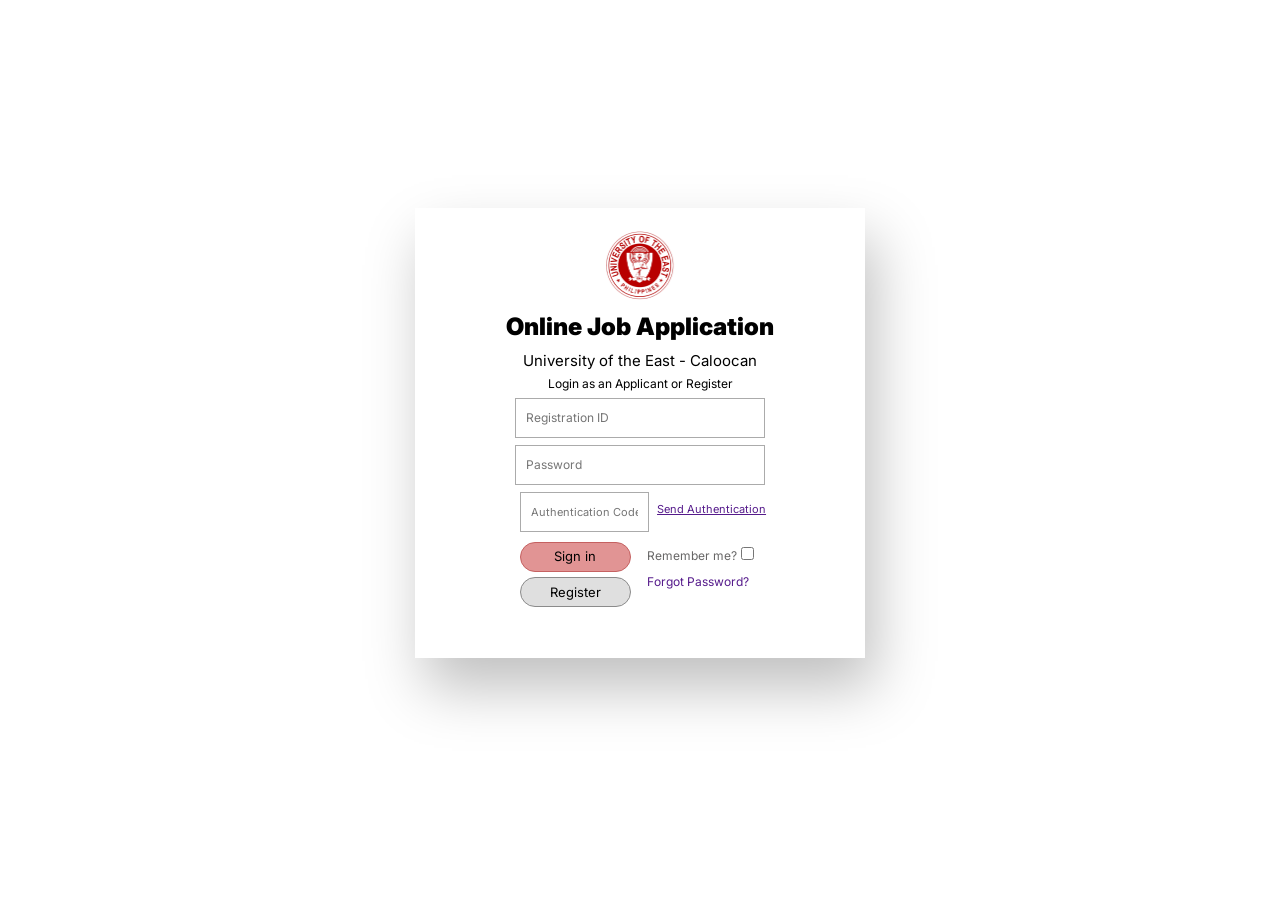
==== index.html @ 1a38f41e "Add files via upload" ====
<!DOCTYPE html>
<html>
    <head>
        <meta charset="UTF-8" />
        <title>UE Faculty Admission</title>
        <meta name="viewport" content="width=device-width, initial-scale=1.0" />
        <link href="style.css" rel="stylesheet" />
        <link href='https://fonts.googleapis.com/css?family=Inter' rel='stylesheet'>
        <style>
            body{
                background-image: url(images/Etm2bk5UUAI5oVB.png); 
                background-size: cover;
                background-repeat: no-repeat;
            }
            * {
                box-sizing: border-box;
            }
        </style>
    </head>
    <body>
        <div class="wrapper">
            <div class="center">
                <img src="images/uelogo.png" class="logo">
                <p class="title">Online Job Application</p>
                <p class="school">University of the East - Caloocan</p>
                <p class="head3">Login as an Applicant or Register</p>
                <input class="textbox" type="text" id="regID" name="registID" placeholder="Registration ID">
                <input class="textbox" type="password" id="password" name="passWord" placeholder="Password">
                <div class="float-container">
                    <div class="float-child">
                        <div><input class="code" type="text" id="authen" name="authentication" placeholder="Authentication Code"></div>
                    </div>
                    <div class="float-child">
                        <div><a href="" class="sendcode">Send Authentication</a></div>
                    </div>
                </div>
                <div class="float-container">
                    <div class="float-child">
                        <button type="submit"  class="signin">Sign in</button>
                        <button type="submit" id="signin" class="apply">Register</a>
                    </div>
                    <div class="float-child">
                        <div class="rem"><label for="remember" class="rem">Remember me?</label><input type="checkbox" name="remember" id="remember"/></div>
                        <a href="" class="forgot">Forgot Password?</a>
                    </div>
                </div>

                
            </div>
            <div id="myModal" class="modal">
                <div class="modal-content">
                    <p class="close">&times;</p>
                    <img src="images/uelogo.png" class="logo">
                    <h2 style="text-align: center;">University of the East<br><p style="font-size: 14px;">Caloocan Campus</p></h2>
                    <input type="text" id="modal" name="firstname" placeholder="First name">
                    <input type="text" id="modal" name="lastname" placeholder="Last name">
                    <input type="text" id="modal" name="pass" placeholder="Password">
                    <input type="text" id="modal" name="cpass" placeholder="Confirm Password">
                    <!--<select id="country" name="country">
                        <option value="australia">Select region</option>
                        <option value="australia">NCR</option>
                        <option value="canada">CAR</option>
                        <option value="usa">Region I</option>
                        <option value="usa">Region II</option>
                        <option value="usa">Region III</option>
                        <option value="usa">Region IV-A</option>
                        <option value="usa">Mimaropa</option>
                        <option value="usa">Region V</option>
                        <option value="usa">Region VI</option>
                        <option value="usa">Region VII</option>
                        <option value="usa">Region VIII</option>
                        <option value="usa">Region IX</option>
                        <option value="usa">Region X</option>
                        <option value="usa">Region XI</option>
                        <option value="usa">Region XII</option>
                        <option value="usa">Region XIII</option>
                        <option value="usa">Region BARMM</option>
                    </select> -->
                    <input type="email" id="modal" name="email" placeholder="Email">
                    <input type="text" id="modal" maxlength="11" placeholder="Contact number" step="2" ondrop="return false;" onpaste="return false;" onkeypress="return event.charCode>=48 && event.charCode<=57">
                    <br><br><br><br>
                    <button class="next" id="next">Register</button>
                    
                    <script>
                        // Get the modal
                        var modal = document.getElementById("myModal");
                        
                        // Get the button that opens the modal
                        var btn = document.getElementById("signin");
                        
                        // Get the <span> element that closes the modal
                        var span = document.getElementsByClassName("close")[0];
                        
                        // When the user clicks the button, open the modal 
                        btn.onclick = function() {
                          modal.style.display = "block";
                        }
                        
                        // When the user clicks on <span> (x), close the modal
                        span.onclick = function() {
                          modal.style.display = "none";
                        }
                        
                        // When the user clicks anywhere outside of the modal, close it
                        window.onclick = function(event) {
                          if (event.target == modal) {
                            modal.style.display = "none";
                          }
                        }
                    </script>
                </div>
            </div>
        </div>
    </body>
</html>
---- style.css ----
/* Rectangle 4 */
div.center{
    margin: auto;
    width: 450px;
    height: 450px;
    padding: 10px;

    background: rgba(255, 255, 255, 0.9);
    box-shadow: 10px 30px 55px rgba(0, 0, 0, 0.25);
}

div.center:hover{
    z-index: 100;
    animation: scale 0.4s linear;
    animation-fill-mode: forwards;
}

.wrapper{
    width: 100%;
    padding: 200px 0px;
}

/* UE Logo */
.logo{
    display: block;
    width: 78.08px;
    height: 75px;
    margin:auto;
    margin-top: 10px;
}

/* Online Job Application */
.title{
    display: block;
    margin-top: 2%;
    margin-bottom: 0%;
    margin-left: auto;
    margin-right: auto;
    height: 24px;

    font-family: 'Inter';
    text-align:center;
    font-weight: 1000;
    font-size: 24px;
}

/* University of the East - Caloocan */
.school{
    display: block;
    margin-left: auto;
    margin-right: auto;
    height: 10px;

    font-family: 'Inter';
    text-align:center;
    font-style: normal;
    font-weight: 400;
    font-size: 15px;
}



/* Login as Applicant or Register */
.head3{
    display: block;
    margin-left: auto;
    margin-right: auto;
    height: 10px;

    font-family: 'Inter';
    text-align:center;
    font-style: normal;
    font-weight: 400;
    font-size: 12px;
    line-height: 15px;
}

/* registration ID */
.textbox{
    display: block;
    width: 250px;
    height: 40px;
    margin-left: auto;
    margin-right: auto;
    margin-bottom: 7px;
    padding: 10px;

    font-family: 'Inter';
    text-align: left;
    font-style: normal;
    font-weight: 400;
    font-size: 12px;
    
    background: rgba(255, 255, 255, 0.5);
    border: 1px solid rgba(88, 88, 88, 0.5);
}

.code{
    width: 129px;
    height: 40px;

    font-family: 'Inter';
    text-align: left;
    font-size: 11px;
    padding: 10px;
    
    background: rgba(255, 255, 255, 0.5);
    border: 1px solid rgba(88, 88, 88, 0.5);
}

.sendcode{
    display: block;
    width: 140px;
    height: 40px;
    padding: 10px;

    font-family: 'Inter';
    text-align: left;
    font-style: normal;
    font-weight: 400;
    font-size: 11px;
    line-height: 15px;
}

.float-container {
    display: block;
    width: auto;
    height: 40px;
    margin-left: 22%;
}

.float-child {
    width: 38%;
    float: left;
}  

/* Sign in */

.signin{
    box-sizing: border-box;
    
    display: block;
    margin-left: 0%;
    margin-top: 10px;
    width: 111px;
    height: 30px;

    font-family: 'Inter';
    text-align: center;
    font-style: normal;
    font-weight: 400;
    font-size: 13px;
    line-height: 15px;

    background: #E19494;
    border: 1px solid #C56161;
    border-radius: 25px;
}

.apply{
    box-sizing: border-box;
    
    display: block;
    margin-left: 0%;
    margin-top: 5px;
    padding: 4%;
    width: 111px;
    height: 30px;

    font-family: 'Inter';
    text-align: center;
    font-style: normal;
    font-weight: 400;
    font-size: 13px;
    color:black;
    text-decoration: none;

    background: #DFDFDF;
    border: 1px solid #8b8b8b;
    border-radius: 25px;
}

.apply:hover{
    z-index: 100;
    animation: scale 0.4s linear;
    animation-fill-mode: forwards;
}

@keyframes scaledown {
    0%{
        -webkit-animation: scale(1.1);
        transform: scale(1.1);
    }
    100%{
        -webkit-animation: scale(1.0);
        transform: scale(1.0);
    }
}

@keyframes scale {
    0%{
        -webkit-animation: scale(1.0);
        transform: scale(1.0);
    }
    100%{
        -webkit-animation: scale(1.1);
        transform: scale(1.1);
    }
}

.signin:hover{
    z-index: 100;
    animation: scale 0.4s linear;
    animation-fill-mode: forwards;
}

.rem{
    box-sizing: border-box;

    margin-left: 0%;
    margin-top: 10%;
    width: auto;
    height: 30px;

    font-family: 'Inter';
    font-style: normal;
    font-weight: 400;
    font-size: 12px;
    line-height: 19px;
    color: #676666;
}

.forgot{
    display: block;
    width: 140px;
    height: 20px;

    font-family: 'Inter';
    text-align: left;
    font-style: normal;
    font-weight: 400;
    font-size: 12px;
    text-decoration: none;
}

input[type=text]#modal, select {
    width: 80%;
    padding: 12px 16px;
    margin: 0px 0px 6px 10%;
    background-color: #FFFFFF;
    display: inline-block;
    border: 1px solid #ccc;
    border-radius: 4px;
    box-sizing: border-box;
}

input[type=email], select {
    width: 80%;
    padding: 12px 16px;
    margin: 0px 0px 6px 10%;
    background-color: #FFFFFF;
    display: inline-block;
    border: 1px solid #ccc;
    border-radius: 4px;
    box-sizing: border-box;
}

.next{
    display: inline-block;
    width: 80%;
    background-color: #4CAF50;
    color: white;
    padding: 14px 20px;
    margin-left: 10%;
    border: none;
    border-radius: 4px;
    cursor: pointer;

    font-family: 'Inter';
    font-weight: 400px;
    text-align: center;
    font-size: 12px;
}

.next:hover {
    background-color: #45a040;
}

.next:active{
    background-color: #627264;
}

.modal {
    display: none; /* Hidden by default */
    position: fixed; /* Stay in place */
    z-index: 1; /* Sit on top */
    left: 0;
    top: 0;
    padding: 100px;
    width: 100%; /* Full width */
    height: 100%; /* Full height */
    overflow: auto; /* Enable scroll if needed */
    background-color: rgb(0,0,0); /* Fallback color */
    background-color: rgba(0,0,0,0.4); /* Black w/ opacity */
}

.modal-header {
    padding: 2px 16px;
    background-color: #5cb85c;
    color: white;
}
  
  /* Modal Body */
.modal-body {
    padding: 2px 16px;
}
  
  /* Modal Footer */
.modal-footer {
    padding: 2px 16px;
    background-color: #5cb85c;
    color: white;
}
  
  /* Modal Content */
.modal-content {
    position: relative;
    background-color: #ffffff;
    margin: auto;
    padding: 0;
    border: 1px solid #888;
    width: 700px;
    height: 650px;

    box-shadow: 0 4px 8px 0 rgba(0,0,0,0.2),0 6px 20px 0 rgba(0,0,0,0.19);
    border-radius: 3%;

    font-family: 'Inter';

    animation-name: animatetop;
    animation-duration: 1s
}

input:hover{
    z-index: 100;
    animation: scale 0.4s linear;
    animation-fill-mode: forwards;
}

/* The Close Button */
.close {
    color: #aaaaaa;
    margin: 0 0 0 auto;
    font-size: 28px;
    font-weight: bold;
    padding-right: 10px;
    text-align: right;
}

.close:hover,
.close:focus {
    color: #000;
    text-decoration: none;
    cursor: pointer;
}

@keyframes animatetop {
    from {top: -300px; opacity: 0}
    to {top: 0; opacity: 1}
}

@media only screen and (max-width: 465px) {
    .wrapper{
        width: 100%;
        padding: 0px;
    }

    input[type=text]#modal, select {
        width: 70%;
        padding: 12px 16px;
        margin: 0px 0px 6px 15%;
    }
    
    input[type=email], select {
        width: 70%;
        padding: 12px 16px;
        margin: 0px 0px 6px 15%;
    }

    .next{
        width: 70%;
        margin: 0px 0px 6px 15%;
    }

    .modal-content{
        width: 600;
    }
}
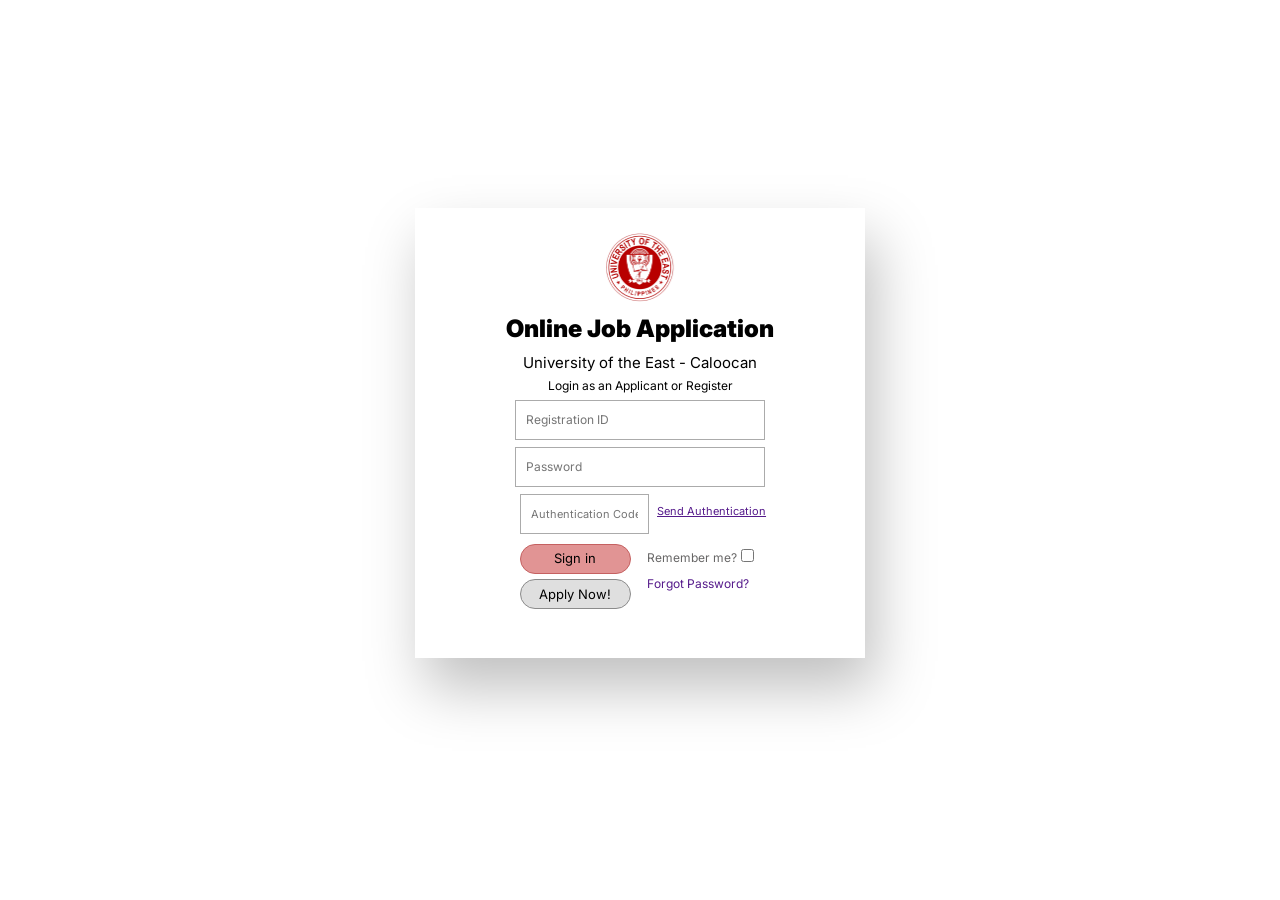
==== commit 2c7155f1: "Add files via upload" ====
--- a/index.html
+++ b/index.html
@@ -2,9 +2,11 @@
 <html>
     <head>
         <meta charset="UTF-8" />
-        <title>UE Faculty Admission</title>
+        <title>University of the East OJA</title>
         <meta name="viewport" content="width=device-width, initial-scale=1.0" />
+        <link href="modal.css" rel="stylesheet" />
         <link href="style.css" rel="stylesheet" />
+        <link rel="stylesheet" href="https://cdnjs.cloudflare.com/ajax/libs/font-awesome/6.3.0/css/all.min.css">
         <link href='https://fonts.googleapis.com/css?family=Inter' rel='stylesheet'>
         <style>
             body{
@@ -36,80 +38,45 @@
                 </div>
                 <div class="float-container">
                     <div class="float-child">
-                        <button type="submit"  class="signin">Sign in</button>
-                        <button type="submit" id="signin" class="apply">Register</a>
+                        <button type="submit"  class="signin" onclick="location.href='Announcement.html'">Sign in</button>
+                        <button type="submit" id="signin" class="apply">Apply Now!</a>
                     </div>
                     <div class="float-child">
                         <div class="rem"><label for="remember" class="rem">Remember me?</label><input type="checkbox" name="remember" id="remember"/></div>
                         <a href="" class="forgot">Forgot Password?</a>
                     </div>
                 </div>
-
-                
             </div>
-            <div id="myModal" class="modal">
-                <div class="modal-content">
-                    <p class="close">&times;</p>
-                    <img src="images/uelogo.png" class="logo">
-                    <h2 style="text-align: center;">University of the East<br><p style="font-size: 14px;">Caloocan Campus</p></h2>
-                    <input type="text" id="modal" name="firstname" placeholder="First name">
-                    <input type="text" id="modal" name="lastname" placeholder="Last name">
-                    <input type="text" id="modal" name="pass" placeholder="Password">
-                    <input type="text" id="modal" name="cpass" placeholder="Confirm Password">
-                    <!--<select id="country" name="country">
-                        <option value="australia">Select region</option>
-                        <option value="australia">NCR</option>
-                        <option value="canada">CAR</option>
-                        <option value="usa">Region I</option>
-                        <option value="usa">Region II</option>
-                        <option value="usa">Region III</option>
-                        <option value="usa">Region IV-A</option>
-                        <option value="usa">Mimaropa</option>
-                        <option value="usa">Region V</option>
-                        <option value="usa">Region VI</option>
-                        <option value="usa">Region VII</option>
-                        <option value="usa">Region VIII</option>
-                        <option value="usa">Region IX</option>
-                        <option value="usa">Region X</option>
-                        <option value="usa">Region XI</option>
-                        <option value="usa">Region XII</option>
-                        <option value="usa">Region XIII</option>
-                        <option value="usa">Region BARMM</option>
-                    </select> -->
-                    <input type="email" id="modal" name="email" placeholder="Email">
-                    <input type="text" id="modal" maxlength="11" placeholder="Contact number" step="2" ondrop="return false;" onpaste="return false;" onkeypress="return event.charCode>=48 && event.charCode<=57">
-                    <br><br><br><br>
-                    <button class="next" id="next">Register</button>
-                    
-                    <script>
-                        // Get the modal
-                        var modal = document.getElementById("myModal");
-                        
-                        // Get the button that opens the modal
-                        var btn = document.getElementById("signin");
-                        
-                        // Get the <span> element that closes the modal
-                        var span = document.getElementsByClassName("close")[0];
-                        
-                        // When the user clicks the button, open the modal 
-                        btn.onclick = function() {
-                          modal.style.display = "block";
-                        }
-                        
-                        // When the user clicks on <span> (x), close the modal
-                        span.onclick = function() {
-                          modal.style.display = "none";
-                        }
-                        
-                        // When the user clicks anywhere outside of the modal, close it
-                        window.onclick = function(event) {
-                          if (event.target == modal) {
-                            modal.style.display = "none";
-                          }
-                        }
-                    </script>
+                <div id="myModal" class="modal">
+                    <div class="modal-content">
+                        <p class="close">&times;</p><label>Are you teaching?</label>
+                        <a href="" class="teach" id="teaching">Teaching Personnel</a>
+                        <a href="index-page2.html" class="nonteach" id="nonteaching">Non Teaching Personnel</a>
+                        <br><br>
+                    </div>
                 </div>
             </div>
+            <script>
+                var modal = document.getElementById("myModal");
+                
+                var btn = document.getElementById("signin");
+                
+                var span = document.getElementsByClassName("close")[0]; 
+
+                btn.onclick = function() {
+                    modal.style.display = "block";
+                }
+                
+                span.onclick = function() {
+                    modal.style.display = "none";
+                }
+
+                window.onclick = function(event) {
+                    if (event.target == modal) {
+                        modal.style.display = "none";
+                    }
+                }
+            </script>
         </div>
     </body>
 </html>
--- a/modal.css
+++ b/modal.css
@@ -0,0 +1,119 @@
+.modal {
+    display: none;
+    position: fixed;
+    z-index: 1;
+    left: 0;
+    top: 0;
+    padding: 100px;
+    width: 100%;
+    height: 100%;
+    overflow: auto;
+    background-color: rgb(0,0,0);
+    background-color: rgba(0,0,0,0.4);
+}
+
+.modal-header {
+    padding: 2px 16px;
+    background-color: #5cb85c;
+    color: white;
+}
+  
+.modal-body {
+    padding: 2px 16px;
+}
+
+.modal .logo{
+    display: block;
+    width: 78.08px;
+    height: 75px;
+    margin:auto;
+    margin-top: 12px;
+}
+  
+.modal-content {
+    position: relative;
+    background-color: #ffffff;
+    margin: auto;
+    padding: 0;
+    border: 1px solid #888;
+    width: 100%;
+    height: auto;
+
+    box-shadow: 0 4px 8px 0 rgba(0,0,0,0.2),0 6px 20px 0 rgba(0,0,0,0.19);
+    border-radius: 5px;
+
+    font-family: 'Inter';
+
+    animation-name: animatetop;
+    animation-duration: 1s
+}
+
+@keyframes animatetop {
+    from {top: -300px; opacity: 0}
+    to {top: 0; opacity: 1}
+}
+
+.close {
+    color: #aaaaaa;
+    margin: 0 0 0 auto;
+    font-size: 28px;
+    font-weight: bold;
+    padding-right: 10px;
+    text-align: right;
+}
+
+.close:hover, .close:focus {
+    color: #000;
+    text-decoration: none;
+    cursor: pointer;
+}
+
+input[type=text]#modal, select {
+    width: 80%;
+    padding: 12px 16px;
+    margin: 0px 0px 6px 10%;
+    background-color: #FFFFFF;
+    display: inline-block;
+    border: 1px solid #ccc;
+    border-radius: 4px;
+    box-sizing: border-box;
+}
+
+input[type=email], select {
+    width: 80%;
+    padding: 12px 16px;
+    margin: 0px 0px 6px 10%;
+    background-color: #FFFFFF;
+    display: inline-block;
+    border: 1px solid #ccc;
+    border-radius: 4px;
+    box-sizing: border-box;
+}
+
+.next{
+    display: inline-block;
+    width: 80%;
+    background-color: #4CAF50;
+    color: white;
+
+    text-decoration: none;
+    padding: 14px 20px;
+    margin-left: 10%;
+
+    border: none;
+    border-radius: 4px;
+    cursor: pointer;
+
+    font-family: 'Inter';
+    font-weight: 400px;
+    text-align: center;
+    font-size: 12px;
+}
+
+.next:hover {
+    background-color: #45a040;
+}
+
+.next:active{
+    background-color: #627264;
+}
--- a/style.css
+++ b/style.css
@@ -1,4 +1,3 @@
-/* Rectangle 4 */
 div.center{
     margin: auto;
     width: 450px;
@@ -20,16 +19,14 @@
     padding: 200px 0px;
 }
 
-/* UE Logo */
 .logo{
     display: block;
     width: 78.08px;
     height: 75px;
     margin:auto;
-    margin-top: 10px;
-}
-
-/* Online Job Application */
+    margin-top: 12px;
+}
+
 .title{
     display: block;
     margin-top: 2%;
@@ -44,7 +41,6 @@
     font-size: 24px;
 }
 
-/* University of the East - Caloocan */
 .school{
     display: block;
     margin-left: auto;
@@ -58,9 +54,6 @@
     font-size: 15px;
 }
 
-
-
-/* Login as Applicant or Register */
 .head3{
     display: block;
     margin-left: auto;
@@ -75,7 +68,6 @@
     line-height: 15px;
 }
 
-/* registration ID */
 .textbox{
     display: block;
     width: 250px;
@@ -133,8 +125,6 @@
     width: 38%;
     float: left;
 }  
-
-/* Sign in */
 
 .signin{
     box-sizing: border-box;
@@ -215,8 +205,6 @@
 }
 
 .rem{
-    box-sizing: border-box;
-
     margin-left: 0%;
     margin-top: 10%;
     width: auto;
@@ -243,156 +231,22 @@
     text-decoration: none;
 }
 
-input[type=text]#modal, select {
-    width: 80%;
-    padding: 12px 16px;
-    margin: 0px 0px 6px 10%;
-    background-color: #FFFFFF;
+.teach, .nonteach{
+    width: auto;
+    text-decoration: none;
     display: inline-block;
-    border: 1px solid #ccc;
-    border-radius: 4px;
-    box-sizing: border-box;
-}
-
-input[type=email], select {
-    width: 80%;
-    padding: 12px 16px;
-    margin: 0px 0px 6px 10%;
-    background-color: #FFFFFF;
-    display: inline-block;
-    border: 1px solid #ccc;
-    border-radius: 4px;
-    box-sizing: border-box;
-}
-
-.next{
-    display: inline-block;
-    width: 80%;
-    background-color: #4CAF50;
-    color: white;
-    padding: 14px 20px;
-    margin-left: 10%;
-    border: none;
-    border-radius: 4px;
+    padding: 10px;
+    margin: 1px;
+    background-color: #6fd649;
+    color: #ffffff;
+    border: 0;
+    outline: none;
+    font-size: 18px;
     cursor: pointer;
-
-    font-family: 'Inter';
-    font-weight: 400px;
+    box-shadow: 0 5px 5px rgba(0, 0, 0, 0.2);
+}
+
+.modal-content{
     text-align: center;
-    font-size: 12px;
-}
-
-.next:hover {
-    background-color: #45a040;
-}
-
-.next:active{
-    background-color: #627264;
-}
-
-.modal {
-    display: none; /* Hidden by default */
-    position: fixed; /* Stay in place */
-    z-index: 1; /* Sit on top */
-    left: 0;
-    top: 0;
-    padding: 100px;
-    width: 100%; /* Full width */
-    height: 100%; /* Full height */
-    overflow: auto; /* Enable scroll if needed */
-    background-color: rgb(0,0,0); /* Fallback color */
-    background-color: rgba(0,0,0,0.4); /* Black w/ opacity */
-}
-
-.modal-header {
-    padding: 2px 16px;
-    background-color: #5cb85c;
-    color: white;
-}
-  
-  /* Modal Body */
-.modal-body {
-    padding: 2px 16px;
-}
-  
-  /* Modal Footer */
-.modal-footer {
-    padding: 2px 16px;
-    background-color: #5cb85c;
-    color: white;
-}
-  
-  /* Modal Content */
-.modal-content {
-    position: relative;
-    background-color: #ffffff;
-    margin: auto;
-    padding: 0;
-    border: 1px solid #888;
-    width: 700px;
-    height: 650px;
-
-    box-shadow: 0 4px 8px 0 rgba(0,0,0,0.2),0 6px 20px 0 rgba(0,0,0,0.19);
-    border-radius: 3%;
-
-    font-family: 'Inter';
-
-    animation-name: animatetop;
-    animation-duration: 1s
-}
-
-input:hover{
-    z-index: 100;
-    animation: scale 0.4s linear;
-    animation-fill-mode: forwards;
-}
-
-/* The Close Button */
-.close {
-    color: #aaaaaa;
-    margin: 0 0 0 auto;
-    font-size: 28px;
-    font-weight: bold;
-    padding-right: 10px;
-    text-align: right;
-}
-
-.close:hover,
-.close:focus {
-    color: #000;
-    text-decoration: none;
-    cursor: pointer;
-}
-
-@keyframes animatetop {
-    from {top: -300px; opacity: 0}
-    to {top: 0; opacity: 1}
-}
-
-@media only screen and (max-width: 465px) {
-    .wrapper{
-        width: 100%;
-        padding: 0px;
-    }
-
-    input[type=text]#modal, select {
-        width: 70%;
-        padding: 12px 16px;
-        margin: 0px 0px 6px 15%;
-    }
-    
-    input[type=email], select {
-        width: 70%;
-        padding: 12px 16px;
-        margin: 0px 0px 6px 15%;
-    }
-
-    .next{
-        width: 70%;
-        margin: 0px 0px 6px 15%;
-    }
-
-    .modal-content{
-        width: 600;
-    }
-}+    width: 50%;
+}
